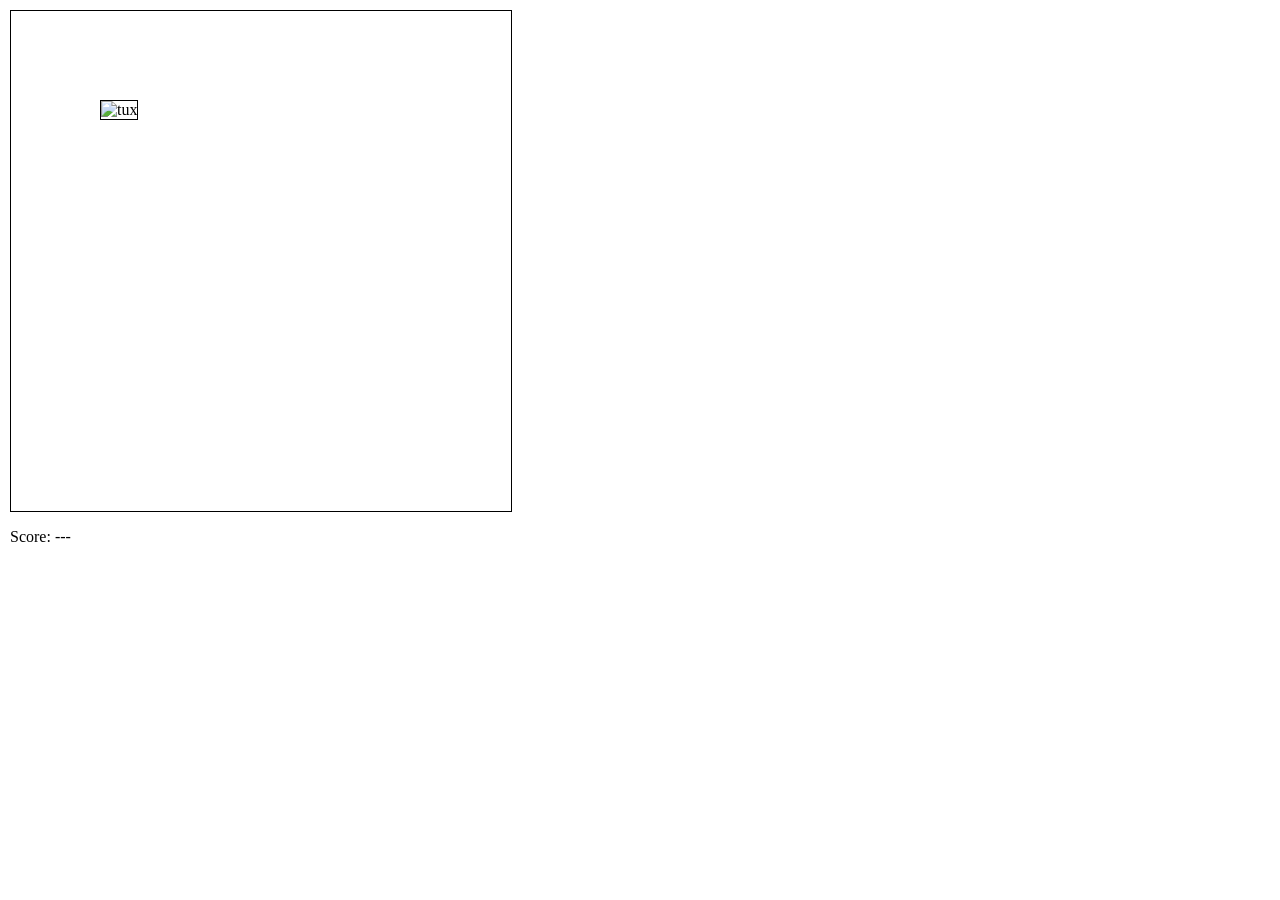
==== Jeu-Tux/index.html @ 6dab5255 "sync" ====
<!DOCTYPE html>
<html lang="fr">
	<head>
		<meta charset="utf-8"/>
		<title>Jeu</title>
		<link href="jeu.css" rel="stylesheet" />
	</head>
	<body>
		<div id="cadre">
			<img id="tux" src="https://moodle.iutv.univ-paris13.fr/img/bjs/tux.png" alt="tux"/>
		</div>
		<p>Score: <span id="score">---</span></p>

		<script src="jeu.js"></script>
	</body>
</html>
---- Jeu-Tux/jeu.css ----
body
{
	margin: 10px;
}

#cadre
{
	width: 500px;
	height: 500px;
	border: 1px solid black;
}

#tux
{
	position: absolute;
	top: 100px;
	left: 100px;
    border : 0.4px solid black;
	transition: top .3s, left .3s; 
}
.splat
{
	position: absolute;
	top: 500px;
	left: 100px;
	transform: scale(4); 
	transition: top 1s,left 1s,transform 1s;
}
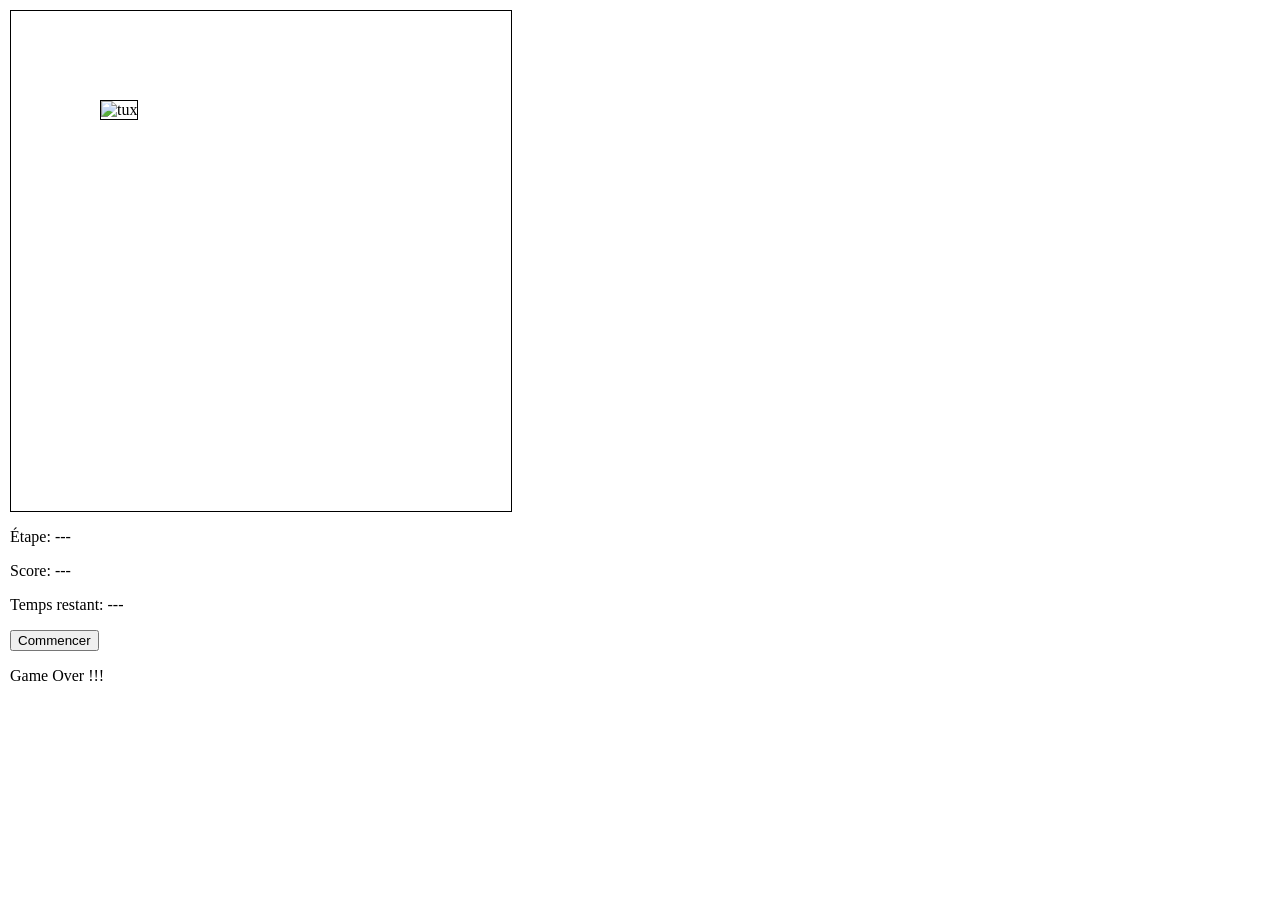
==== commit a2143204: "Add game status elements to index.html" ====
--- a/Jeu-Tux/index.html
+++ b/Jeu-Tux/index.html
@@ -9,8 +9,13 @@
 		<div id="cadre">
 			<img id="tux" src="https://moodle.iutv.univ-paris13.fr/img/bjs/tux.png" alt="tux"/>
 		</div>
-		<p>Score: <span id="score">---</span></p>
-
+        <div id="carac">
+            <p>Étape: <span id="etape">---</span></p> 
+            <p>Score: <span id="score">---</span></p> 
+            <p>Temps restant: <span id="temps">---</span></p>
+        </div>    
+        <input id="commencer"   type="button" value="Commencer"/>
+        <p id="game-over"> Game Over !!!</p>
 		<script src="jeu.js"></script>
 	</body>
-</html>+</html>
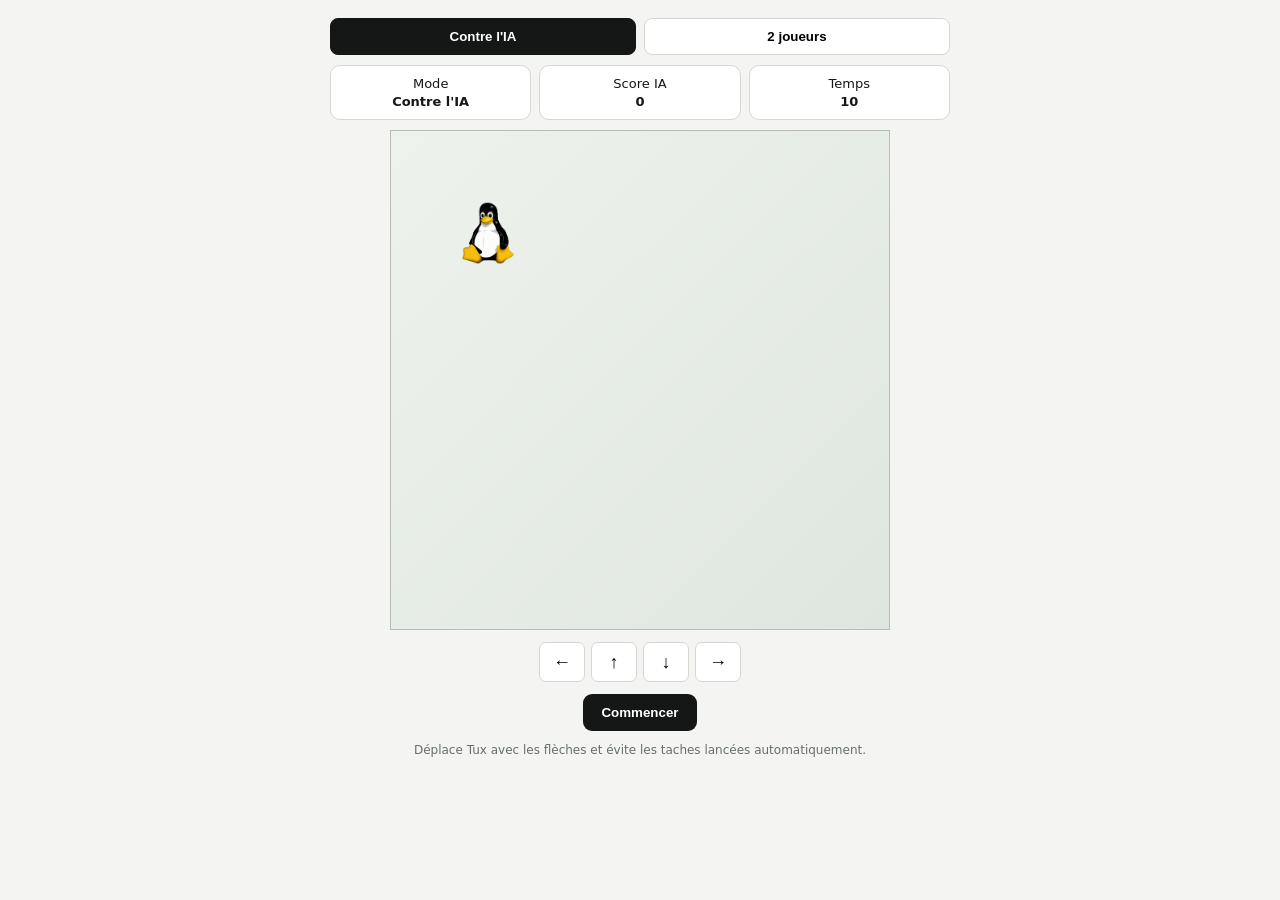
==== commit 48c930bc: "Mise à jour du jeu Tux et des instructions pour jouer" ====
--- a/Jeu-Tux/index.html
+++ b/Jeu-Tux/index.html
@@ -1,21 +1,41 @@
 <!DOCTYPE html>
 <html lang="fr">
-	<head>
-		<meta charset="utf-8"/>
-		<title>Jeu</title>
-		<link href="jeu.css" rel="stylesheet" />
-	</head>
-	<body>
-		<div id="cadre">
-			<img id="tux" src="https://moodle.iutv.univ-paris13.fr/img/bjs/tux.png" alt="tux"/>
-		</div>
-        <div id="carac">
-            <p>Étape: <span id="etape">---</span></p> 
-            <p>Score: <span id="score">---</span></p> 
-            <p>Temps restant: <span id="temps">---</span></p>
-        </div>    
-        <input id="commencer"   type="button" value="Commencer"/>
-        <p id="game-over"> Game Over !!!</p>
-		<script src="jeu.js"></script>
-	</body>
+    <head>
+        <meta charset="utf-8">
+        <meta name="viewport" content="width=device-width,initial-scale=1">
+        <title>Jeu Tux</title>
+        <link rel="stylesheet" href="jeu.css">
+    </head>
+    <body>
+        <main class="jeu">
+            <div class="modes">
+                <button class="mode actif" data-mode="ia" type="button">Contre l'IA</button>
+                <button class="mode" data-mode="deux" type="button">2 joueurs</button>
+            </div>
+
+            <div class="infos">
+                <span>Mode <b id="mode">Contre l'IA</b></span>
+                <span><span id="titre-score">Score IA</span> <b id="score">0</b></span>
+                <span>Temps <b id="temps">10</b></span>
+            </div>
+
+            <div id="cadre" tabindex="0" aria-label="Zone du jeu Tux">
+                <img id="tux" src="tux.png" alt="Tux">
+                <p id="game-over">Terminé</p>
+            </div>
+
+            <div class="deplacement">
+                <button data-direction="gauche" type="button">←</button>
+                <button data-direction="haut" type="button">↑</button>
+                <button data-direction="bas" type="button">↓</button>
+                <button data-direction="droite" type="button">→</button>
+            </div>
+
+            <div class="commandes">
+                <button id="commencer" type="button">Commencer</button>
+                <p id="instruction">Déplace Tux avec les flèches et évite les taches lancées automatiquement.</p>
+            </div>
+        </main>
+        <script src="jeu.js"></script>
+    </body>
 </html>
--- a/Jeu-Tux/jeu.css
+++ b/Jeu-Tux/jeu.css
@@ -1,28 +1,169 @@
-body
-{
-	margin: 10px;
+* {
+    box-sizing: border-box;
 }
 
-#cadre
-{
-	width: 500px;
-	height: 500px;
-	border: 1px solid black;
+html {
+    font-family: system-ui, -apple-system, Segoe UI, sans-serif;
+    color: #151717;
+    background: #f4f5f2;
 }
 
-#tux
-{
-	position: absolute;
-	top: 100px;
-	left: 100px;
-    border : 0.4px solid black;
-	transition: top .3s, left .3s; 
+body {
+    margin: 0;
+    padding: 18px;
 }
-.splat
-{
-	position: absolute;
-	top: 500px;
-	left: 100px;
-	transform: scale(4); 
-	transition: top 1s,left 1s,transform 1s;
-}+
+.jeu {
+    max-width: 620px;
+    margin: auto;
+}
+
+.modes {
+    display: flex;
+    gap: 8px;
+    margin-bottom: 10px;
+}
+
+.mode {
+    flex: 1;
+    padding: 10px;
+    border: 1px solid #d4d8d3;
+    border-radius: 8px;
+    background: #fff;
+    cursor: pointer;
+    font-weight: 600;
+}
+
+.mode.actif {
+    background: #151717;
+    border-color: #151717;
+    color: #fff;
+}
+
+.infos {
+    display: grid;
+    grid-template-columns: repeat(3,1fr);
+    gap: 8px;
+    margin-bottom: 10px;
+}
+
+.infos > span {
+    background: #fff;
+    border: 1px solid #d4d8d3;
+    border-radius: 10px;
+    padding: 10px;
+    text-align: center;
+    font-size: 13px;
+}
+
+.infos b {
+    display: block;
+    margin-top: 3px;
+}
+
+#cadre {
+    position: relative;
+    width: min(500px,100%);
+    aspect-ratio: 1;
+    margin: auto;
+    border: 1px solid #b8bdb8;
+    background: linear-gradient(135deg,#eef2ed,#dfe6df);
+    overflow: hidden;
+    outline: none;
+}
+
+#cadre:focus {
+    box-shadow: 0 0 0 3px rgba(74,110,77,.2);
+}
+
+#tux {
+    position: absolute;
+    width: 54px;
+    height: auto;
+    top: 70px;
+    left: 70px;
+    transition: top .3s,left .3s;
+    user-select: none;
+    pointer-events: none;
+}
+
+.tache {
+    position: absolute;
+    width: 32px;
+    height: 32px;
+    transform: scale(4);
+    transition: top 1s,left 1s,transform 1s,opacity 3s;
+    pointer-events: none;
+    z-index: 2;
+}
+
+#game-over {
+    display: none;
+    position: absolute;
+    inset: 0;
+    margin: 0;
+    place-items: center;
+    font-weight: 800;
+    font-size: clamp(34px,8vw,64px);
+    color: #d93535;
+    background: rgba(255,255,255,.78);
+    text-shadow: 0 1px 0 #fff;
+    z-index: 5;
+}
+
+.deplacement {
+    display: flex;
+    justify-content: center;
+    gap: 6px;
+    margin-top: 12px;
+}
+
+.deplacement button {
+    width: 46px;
+    height: 40px;
+    border: 1px solid #d4d8d3;
+    border-radius: 7px;
+    background: #fff;
+    cursor: pointer;
+    font-size: 18px;
+}
+
+.deplacement button:hover {
+    background: #e9ede8;
+}
+
+.commandes {
+    margin-top: 12px;
+    text-align: center;
+}
+
+.commandes > button {
+    border: 0;
+    border-radius: 9px;
+    padding: 11px 18px;
+    background: #151717;
+    color: #fff;
+    font-weight: 700;
+    cursor: pointer;
+}
+
+.commandes p {
+    min-height: 35px;
+    font-size: 12px;
+    color: #667067;
+}
+
+@media (max-width:480px) {
+    body {
+        padding: 10px;
+    }
+
+    .infos > span {
+        padding: 8px 4px;
+        font-size: 11px;
+    }
+
+    #tux {
+        width: 44px;
+    }
+}
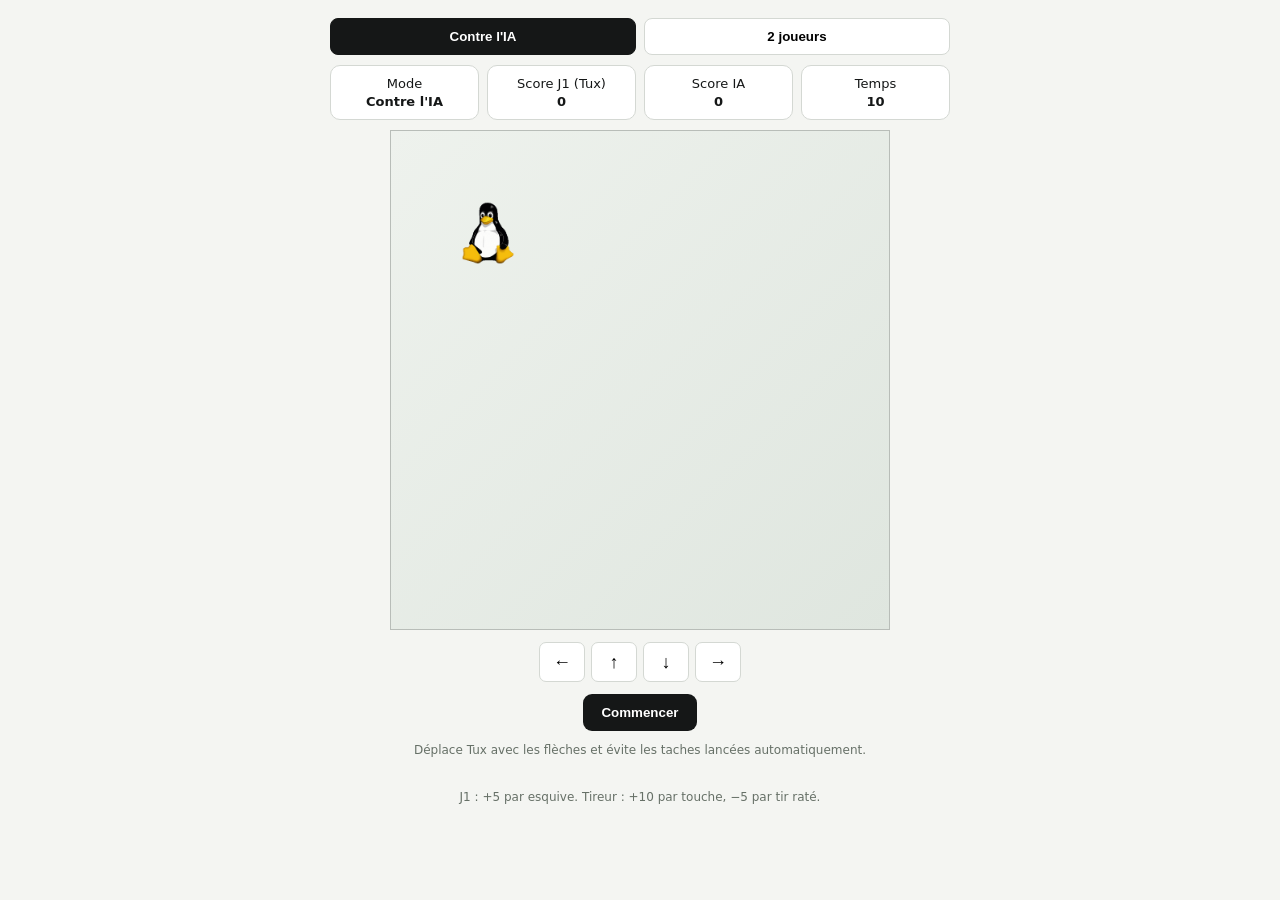
==== commit 23ee2e7a: "Affichage des scores des deux joueurs dans le jeu Tux" ====
--- a/Jeu-Tux/index.html
+++ b/Jeu-Tux/index.html
@@ -15,6 +15,7 @@
 
             <div class="infos">
                 <span>Mode <b id="mode">Contre l'IA</b></span>
+                <span>Score J1 (Tux) <b id="score-j1">0</b></span>
                 <span><span id="titre-score">Score IA</span> <b id="score">0</b></span>
                 <span>Temps <b id="temps">10</b></span>
             </div>
@@ -34,6 +35,7 @@
             <div class="commandes">
                 <button id="commencer" type="button">Commencer</button>
                 <p id="instruction">Déplace Tux avec les flèches et évite les taches lancées automatiquement.</p>
+                <p>J1 : +5 par esquive. Tireur : +10 par touche, −5 par tir raté.</p>
             </div>
         </main>
         <script src="jeu.js"></script>
--- a/Jeu-Tux/jeu.css
+++ b/Jeu-Tux/jeu.css
@@ -42,7 +42,7 @@
 
 .infos {
     display: grid;
-    grid-template-columns: repeat(3,1fr);
+    grid-template-columns: repeat(4,minmax(0,1fr));
     gap: 8px;
     margin-bottom: 10px;
 }
@@ -154,6 +154,10 @@
 }
 
 @media (max-width:480px) {
+    .infos {
+        grid-template-columns: repeat(2,minmax(0,1fr));
+    }
+
     body {
         padding: 10px;
     }
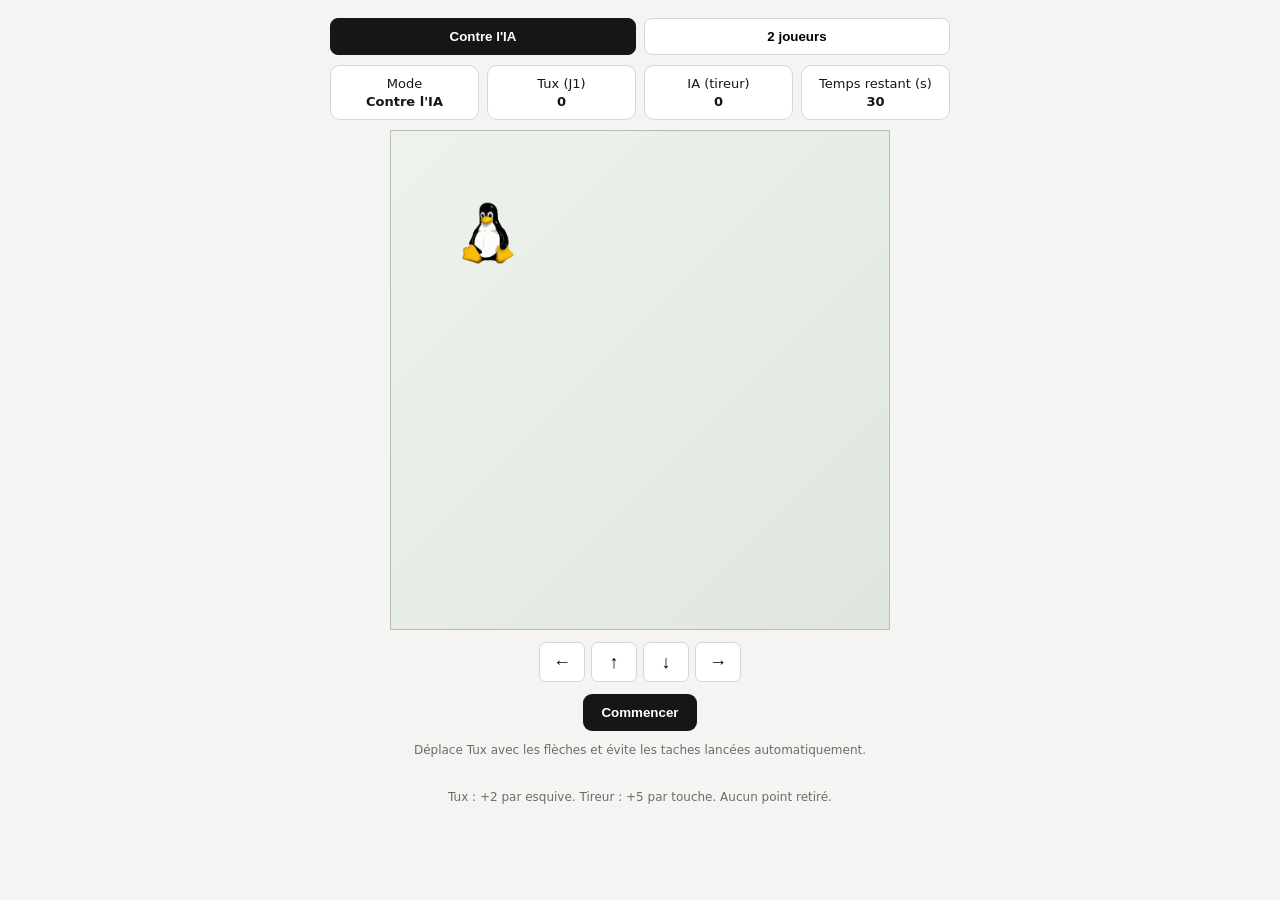
==== commit 900fb21e: "Parties de 30 secondes, nouveau barème et instructions pour jouer" ====
--- a/Jeu-Tux/index.html
+++ b/Jeu-Tux/index.html
@@ -15,9 +15,9 @@
 
             <div class="infos">
                 <span>Mode <b id="mode">Contre l'IA</b></span>
-                <span>Score J1 (Tux) <b id="score-j1">0</b></span>
-                <span><span id="titre-score">Score IA</span> <b id="score">0</b></span>
-                <span>Temps <b id="temps">10</b></span>
+                <span>Tux (J1) <b id="score-j1">0</b></span>
+                <span><span id="titre-score">IA (tireur)</span> <b id="score">0</b></span>
+                <span>Temps restant (s) <b id="temps">30</b></span>
             </div>
 
             <div id="cadre" tabindex="0" aria-label="Zone du jeu Tux">
@@ -35,7 +35,7 @@
             <div class="commandes">
                 <button id="commencer" type="button">Commencer</button>
                 <p id="instruction">Déplace Tux avec les flèches et évite les taches lancées automatiquement.</p>
-                <p>J1 : +5 par esquive. Tireur : +10 par touche, −5 par tir raté.</p>
+                <p>Tux : +2 par esquive. Tireur : +5 par touche. Aucun point retiré.</p>
             </div>
         </main>
         <script src="jeu.js"></script>
--- a/Jeu-Tux/jeu.css
+++ b/Jeu-Tux/jeu.css
@@ -104,7 +104,10 @@
     margin: 0;
     place-items: center;
     font-weight: 800;
-    font-size: clamp(34px,8vw,64px);
+    font-size: clamp(20px,5vw,36px);
+    white-space: pre-line;
+    text-align: center;
+    padding: 16px;
     color: #d93535;
     background: rgba(255,255,255,.78);
     text-shadow: 0 1px 0 #fff;
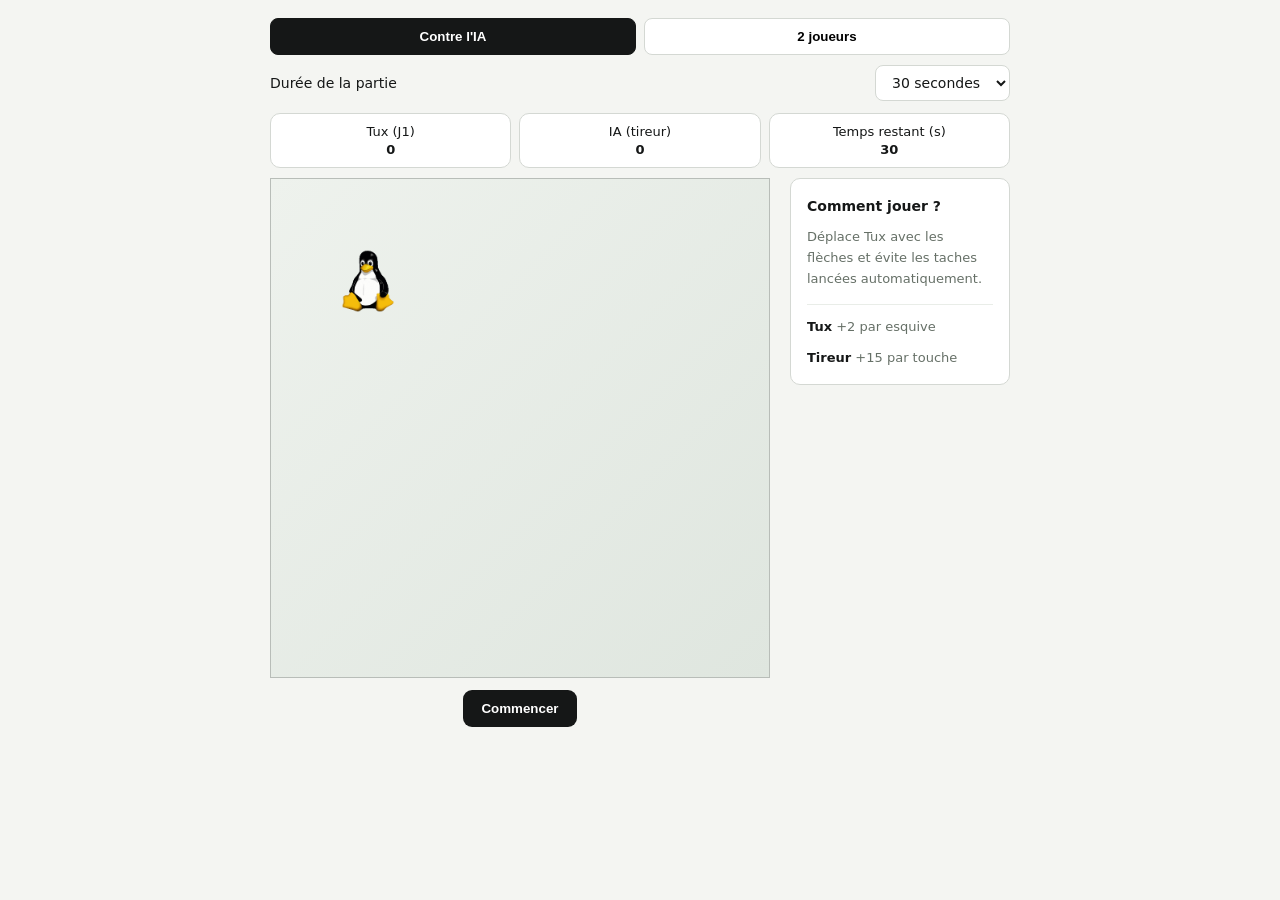
==== commit 943fac33: "Remplacement du jeu Tux par la nouvelle version et réécriture du README" ====
--- a/Jeu-Tux/index.html
+++ b/Jeu-Tux/index.html
@@ -13,29 +13,47 @@
                 <button class="mode" data-mode="deux" type="button">2 joueurs</button>
             </div>
 
+            <div class="choix-duree">
+                <label for="duree">Durée de la partie</label>
+                <select id="duree">
+                    <option value="15">15 secondes</option>
+                    <option value="30" selected>30 secondes</option>
+                    <option value="45">45 secondes</option>
+                    <option value="60">60 secondes</option>
+                </select>
+            </div>
+
             <div class="infos">
-                <span>Mode <b id="mode">Contre l'IA</b></span>
                 <span>Tux (J1) <b id="score-j1">0</b></span>
                 <span><span id="titre-score">IA (tireur)</span> <b id="score">0</b></span>
                 <span>Temps restant (s) <b id="temps">30</b></span>
             </div>
 
-            <div id="cadre" tabindex="0" aria-label="Zone du jeu Tux">
-                <img id="tux" src="tux.png" alt="Tux">
-                <p id="game-over">Terminé</p>
-            </div>
+            <div class="zone-jeu">
+                <div class="plateau">
+                    <div id="cadre" tabindex="0" aria-label="Zone du jeu Tux">
+                        <img id="tux" src="tux.png" alt="Tux">
+                        <p id="game-over">Terminé</p>
+                    </div>
 
-            <div class="deplacement">
-                <button data-direction="gauche" type="button">←</button>
-                <button data-direction="haut" type="button">↑</button>
-                <button data-direction="bas" type="button">↓</button>
-                <button data-direction="droite" type="button">→</button>
-            </div>
+                    <div class="commandes">
+                        <button id="commencer" type="button">Commencer</button>
+                    </div>
+                </div>
 
-            <div class="commandes">
-                <button id="commencer" type="button">Commencer</button>
-                <p id="instruction">Déplace Tux avec les flèches et évite les taches lancées automatiquement.</p>
-                <p>Tux : +2 par esquive. Tireur : +5 par touche. Aucun point retiré.</p>
+                <aside class="aide-jeu">
+                    <h2>Comment jouer ?</h2>
+
+                    <p id="instruction">
+                        Déplace Tux avec les flèches du clavier
+                        et évite les taches lancées automatiquement.
+                    </p>
+
+                    <div class="bareme">
+                        <p><strong>Tux</strong> +2 par esquive</p>
+                        <p><strong>Tireur</strong> +15 par touche</p>
+                    </div>
+                </aside>
             </div>
         </main>
         <script src="jeu.js"></script>
--- a/Jeu-Tux/jeu.css
+++ b/Jeu-Tux/jeu.css
@@ -40,9 +40,33 @@
     color: #fff;
 }
 
+.choix-duree {
+    display: flex;
+    align-items: center;
+    justify-content: space-between;
+    gap: 12px;
+    margin-bottom: 12px;
+    font-size: 14px;
+}
+
+.choix-duree select {
+    padding: 8px 12px;
+    border: 1px solid #d4d8d3;
+    border-radius: 8px;
+    background: #fff;
+    color: #151717;
+    font: inherit;
+    cursor: pointer;
+}
+
+.choix-duree select:disabled {
+    opacity: .5;
+    cursor: not-allowed;
+}
+
 .infos {
     display: grid;
-    grid-template-columns: repeat(4,minmax(0,1fr));
+    grid-template-columns: repeat(3, minmax(0, 1fr));
     gap: 8px;
     margin-bottom: 10px;
 }
@@ -85,14 +109,17 @@
     transition: top .3s,left .3s;
     user-select: none;
     pointer-events: none;
+    z-index : 1;
 }
 
 .tache {
     position: absolute;
     width: 32px;
     height: 32px;
-    transform: scale(4);
-    transition: top 1s,left 1s,transform 1s,opacity 3s;
+    transition:
+        top var(--duree-vol, 1s) linear,
+        left var(--duree-vol, 1s) linear,
+        opacity 3s;
     pointer-events: none;
     z-index: 2;
 }
@@ -114,27 +141,6 @@
     z-index: 5;
 }
 
-.deplacement {
-    display: flex;
-    justify-content: center;
-    gap: 6px;
-    margin-top: 12px;
-}
-
-.deplacement button {
-    width: 46px;
-    height: 40px;
-    border: 1px solid #d4d8d3;
-    border-radius: 7px;
-    background: #fff;
-    cursor: pointer;
-    font-size: 18px;
-}
-
-.deplacement button:hover {
-    background: #e9ede8;
-}
-
 .commandes {
     margin-top: 12px;
     text-align: center;
@@ -156,11 +162,68 @@
     color: #667067;
 }
 
+.jeu {
+    max-width: 740px;
+}
+
+.zone-jeu {
+    display: grid;
+    grid-template-columns: minmax(0, 500px) minmax(0, 220px);
+    gap: 20px;
+    align-items: start;
+}
+
+.plateau {
+    min-width: 0;
+}
+
+.aide-jeu {
+    padding: 16px;
+    border: 1px solid #d4d8d3;
+    border-radius: 10px;
+    background: #fff;
+    color: #667067;
+    font-size: 13px;
+    line-height: 1.6;
+}
+
+.aide-jeu h2 {
+    margin: 0 0 10px;
+    color: #151717;
+    font-size: 14px;
+}
+
+.aide-jeu p {
+    margin: 0 0 10px;
+}
+
+.bareme {
+    margin-top: 14px;
+    padding-top: 12px;
+    border-top: 1px solid #e9ede8;
+}
+
+.bareme p:last-child {
+    margin-bottom: 0;
+}
+
+.bareme strong {
+    color: #151717;
+}
+
+@media (max-width: 650px) {
+    .zone-jeu {
+        grid-template-columns: minmax(0, 1fr);
+    }
+
+    .aide-jeu {
+        width: 100%;
+        max-width: 500px;
+        justify-self: center;
+    }
+}
+
 @media (max-width:480px) {
-    .infos {
-        grid-template-columns: repeat(2,minmax(0,1fr));
-    }
-
     body {
         padding: 10px;
     }
@@ -173,4 +236,4 @@
     #tux {
         width: 44px;
     }
-}
+}
